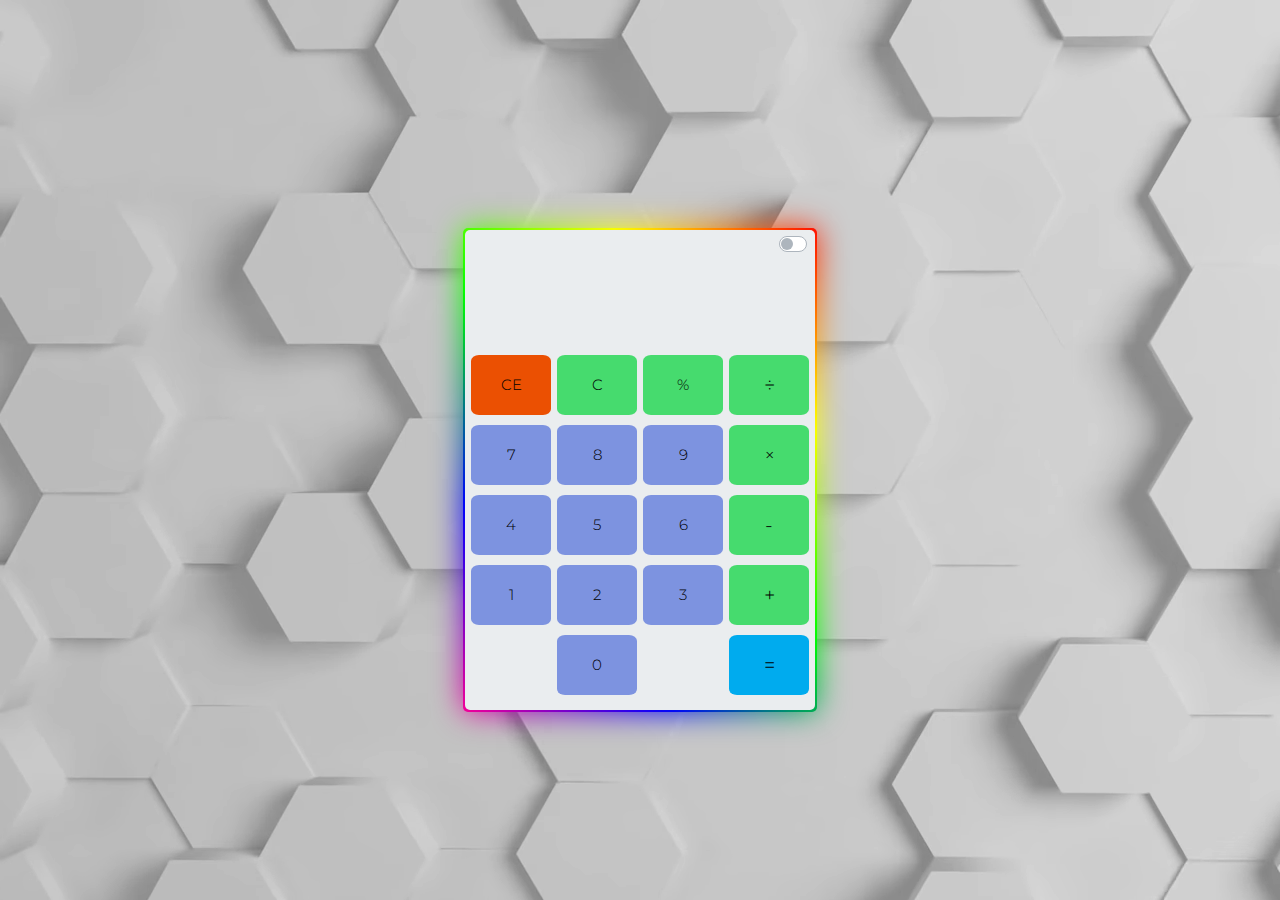
==== home.html @ ebb9b5d2 "chore: Basic Calculator Build" ====
<!--
        Welcome to my Code
        I don't know where i'm going but I'm on my way :)
-->
<!DOCTYPE html>
<html>

<head>
    <link rel="stylesheet" href="https://stackpath.bootstrapcdn.com/bootstrap/4.5.2/css/bootstrap.min.css"
        integrity="sha384-JcKb8q3iqJ61gNV9KGb8thSsNjpSL0n8PARn9HuZOnIxN0hoP+VmmDGMN5t9UJ0Z" crossorigin="anonymous">

    <link rel="stylesheet" type="text/css" href="style/home.css">
    <link rel="icon" href="src/icon.png" type="image/x-icon">
    <script src="https://code.jquery.com/jquery-3.5.1.slim.min.js"
        integrity="sha384-DfXdz2htPH0lsSSs5nCTpuj/zy4C+OGpamoFVy38MVBnE+IbbVYUew+OrCXaRkfj" crossorigin="anonymous">
    </script>
    <script src="https://cdn.jsdelivr.net/npm/popper.js@1.16.1/dist/umd/popper.min.js"
        integrity="sha384-9/reFTGAW83EW2RDu2S0VKaIzap3H66lZH81PoYlFhbGU+6BZp6G7niu735Sk7lN" crossorigin="anonymous">
    </script>
    <script src="https://stackpath.bootstrapcdn.com/bootstrap/4.5.2/js/bootstrap.min.js"
        integrity="sha384-B4gt1jrGC7Jh4AgTPSdUtOBvfO8shuf57BaghqFfPlYxofvL8/KUEfYiJOMMV+rV" crossorigin="anonymous">
    </script>
    <title>
        Basic Calculator
    </title>
</head>

<body>
    <div class="main-content">

        <div class="background-video">
            <video autoplay loop muted id="video"></video>
        </div>

        <div class="calc">
            <div class="main-calc">
                <div class="custom-control custom-switch float-right">
                    <input type="checkbox" class="custom-control-input" id="customSwitch1">
                    <label class="custom-control-label" for="customSwitch1"></label>
                </div>

                <div id="result">
                    <div id="history">
                        <p id="history-value"></p>
                    </div>
                    <div id="output">
                        <p id="output-value"></p>
                    </div>
                </div>
                <div id="keyboard">
                    <button class="operator" id="clear">CE</button>
                    <button class="operator" id="backspace">C</button>
                    <button class="operator" id="%">%</button>
                    <button class="operator" id="/">&#247;</button>

                    <button class="number" id="7">7</button>
                    <button class="number" id="8">8</button>
                    <button class="number" id="9">9</button>
                    <button class="operator" id="*">&times;</button>

                    <button class="number" id="4">4</button>
                    <button class="number" id="5">5</button>
                    <button class="number" id="6">6</button>
                    <button class="operator" id="-">-</button>

                    <button class="number" id="1">1</button>
                    <button class="number" id="2">2</button>
                    <button class="number" id="3">3</button>
                    <button class="operator" id="+">+</button>

                    <button class="empty" id="empty"></button>
                    <button class="number" id="0">0</button>
                    <button class="empty" id="empty"></button>
                    <button class="operator" id="=">=</button>
                </div>
            </div>
        </div>
    </div>
    <script src="Script/Calculator.js"></script>
</body>

</html>
<!--
It's not who I am underneath, but what I do that defines me

MMMMMMMMMMMMMMMMMMMMM.                             MMMMMMMMMMMMMMMMMMMMM
 `MMMMMMMMMMMMMMMMMMMM           M\  /M           MMMMMMMMMMMMMMMMMMMM'
   `MMMMMMMMMMMMMMMMMMM          MMMMMM          MMMMMMMMMMMMMMMMMMM'
     MMMMMMMMMMMMMMMMMMM-_______MMMMMMMM_______-MMMMMMMMMMMMMMMMMMM
      MMMMMMMMMMMMMMMMMMMMMMMMMMMMMMMMMMMMMMMMMMMMMMMMMMMMMMMMMMMM
      MMMMMMMMMMMMMMMMMMMMMMMMMMMMMMMMMMMMMMMMMMMMMMMMMMMMMMMMMMMM
      MMMMMMMMMMMMMMMMMMMMMMMMMMMMMMMMMMMMMMMMMMMMMMMMMMMMMMMMMMMM
     .MMMMMMMMMMMMMMMMMMMMMMMMMMMMMMMMMMMMMMMMMMMMMMMMMMMMMMMMMMMM.
    MMMMMMMMMMMMMMMMMMMMMMMMMMMMMMMMMMMMMMMMMMMMMMMMMMMMMMMMMMMMMMMM
                   `MMMMMMMMMMMMMMMMMMMMMMMMMMMMMMMM'
                          `MMMMMMMMMMMMMMMMMM'
                              `MMMMMMMMMM'
                                 MMMMMM 
                                  MMMM
                                   MM

-->
---- style/home.css ----
/*
		Welcome to my Code
		I don't know where i'm going but I'm on my way :)
*/
@import url('https://fonts.googleapis.com/css2?family=Montserrat&display=swap');
* {
    box-sizing: border-box;
}

body {
    margin: 0;
    font-size: 1rem;
    font-weight: normal;
    line-height: 1.5;
    color: #333;
    overflow: hidden;
}

.main-content {
    height: 100vh;
    display: flex;
    align-items: center;
    justify-content: center;
}

.background-video {
    position: absolute;
    top: 0;
    left: 0;
    width: 100%;
    height: 100vh;
    overflow: hidden;
}

.background-video video {
    min-height: 100%;
    min-width: 100%;
}

.calc {
    width: 350px;
    height: 480px;
    margin: 0 auto;
    top: 20px;
    position: relative;
    border-radius: 5px;
    z-index: 2;
}

.main-calc {
    width: 350px;
    height: 480px;
    background-color: #eaedef;
    border-radius: 5px;
}

.main-calc-dark {
    background: rgb(27, 40, 56);
}

.main-calc::before,
.main-calc::after {
    content: '';
    position: absolute;
    top: -2px;
    left: -2px;
    background: linear-gradient(45deg, #fb0094, #0000ff, #00ff00, #ffff00, #ff0000, #fb0094, #0000ff, #00ff00, #ffff00, #ff0000);
    border-radius: 5px;
    width: 100%;
    height: 100%;
    background-size: 400%;
    width: calc(100% + 4px);
    height: calc(100% + 4px);
    z-index: -1;
    animation: animate 30s linear infinite;

}

.main-calc::after {
    filter: blur(15px);
    border-radius: 5px;
}

@keyframes animate {
    0% {
        background-position: 0 0;
    }

    50% {
        background-position: 300% 0;
    }

    100% {
        background-position: 0 0;
    }

}

.custom-control {
    margin-top: 2px;
}

.custom-control-label:hover {
    cursor: pointer;
}

#result {
    height: 120px;
}

#history {
    text-align: right;
    height: 20px;
    margin: 0 20px;
    padding-top: 20px;
    font-size: 15px;
    color: #919191;
}

#output {
    text-align: right;
    height: 60px;
    margin: 10px 20px;
    font-size: 30px;
}

.output-dark {
    color: whitesmoke;
}

#keyboard {
    height: 400px;
}

.operator,
.number,
.empty {
    width: 80px;
    height: 60px;
    margin: 5px 0px 5px 6px;
    float: left;
    border-radius: 10%;
    border-width: 0;
    font-weight: 300;
    font-size: 15px;
    font-family: 'Montserrat', sans-serif;
}

.number,
.operator {
    cursor: pointer;
}

.empty {
    background-color: #eaedef;
}

.empty-dark {
    background: rgb(27, 40, 56);
}

.number {
    background-color: rgb(125, 147, 224);
    z-index: 1;
}

.number-dark {
    color: whitesmoke;
    background-color: #333;
}

.number:active {
    font-size: 17px;
}

.operator {
    background-color: rgb(70, 219, 110);
    transition: all 300ms ease;
}

.operator:active {
    background-color: rgba(70, 219, 110, 0.6);
}

.operator:active,
.number:active {
    font-size: 13px;
}

.operator:focus,
.number:focus,
.empty:focus {
    outline: 0;
}

button:nth-child(1) {
    background-color: rgb(235, 80, 2);
    transition: all 300ms ease;
}

button:nth-child(1):active {
    background-color: rgba(235, 80, 2, 0.8);
}

button:nth-child(4) {
    font-size: 20px;
}

button:nth-child(8) {
    font-size: 20px;
}

button:nth-child(12) {
    font-size: 20px;
}

button:nth-child(16) {
    font-size: 20px;
}

button:nth-child(20) {
    font-size: 20px;
    background-color: rgb(0, 171, 238);
    transition: all 300ms ease;
}

button:nth-child(20):active {
    font-size: 20px;
    background-color: rgba(0, 171, 238, 0.8);
}

.custom-control-input:checked~.custom-control-label::before {
    color: #fff !important;
    border-color: black !important;
    background-color: black !important;
}

/*
It's not who I am underneath, but what I do that defines me

MMMMMMMMMMMMMMMMMMMMM.                             MMMMMMMMMMMMMMMMMMMMM
 `MMMMMMMMMMMMMMMMMMMM           M\  /M           MMMMMMMMMMMMMMMMMMMM'
   `MMMMMMMMMMMMMMMMMMM          MMMMMM          MMMMMMMMMMMMMMMMMMM'
     MMMMMMMMMMMMMMMMMMM-_______MMMMMMMM_______-MMMMMMMMMMMMMMMMMMM
      MMMMMMMMMMMMMMMMMMMMMMMMMMMMMMMMMMMMMMMMMMMMMMMMMMMMMMMMMMMM
      MMMMMMMMMMMMMMMMMMMMMMMMMMMMMMMMMMMMMMMMMMMMMMMMMMMMMMMMMMMM
      MMMMMMMMMMMMMMMMMMMMMMMMMMMMMMMMMMMMMMMMMMMMMMMMMMMMMMMMMMMM
     .MMMMMMMMMMMMMMMMMMMMMMMMMMMMMMMMMMMMMMMMMMMMMMMMMMMMMMMMMMMM.
    MMMMMMMMMMMMMMMMMMMMMMMMMMMMMMMMMMMMMMMMMMMMMMMMMMMMMMMMMMMMMMMM
                   `MMMMMMMMMMMMMMMMMMMMMMMMMMMMMMMM'
                          `MMMMMMMMMMMMMMMMMM'
                              `MMMMMMMMMM'
                                 MMMMMM 
                                  MMMM
                                   MM
*/
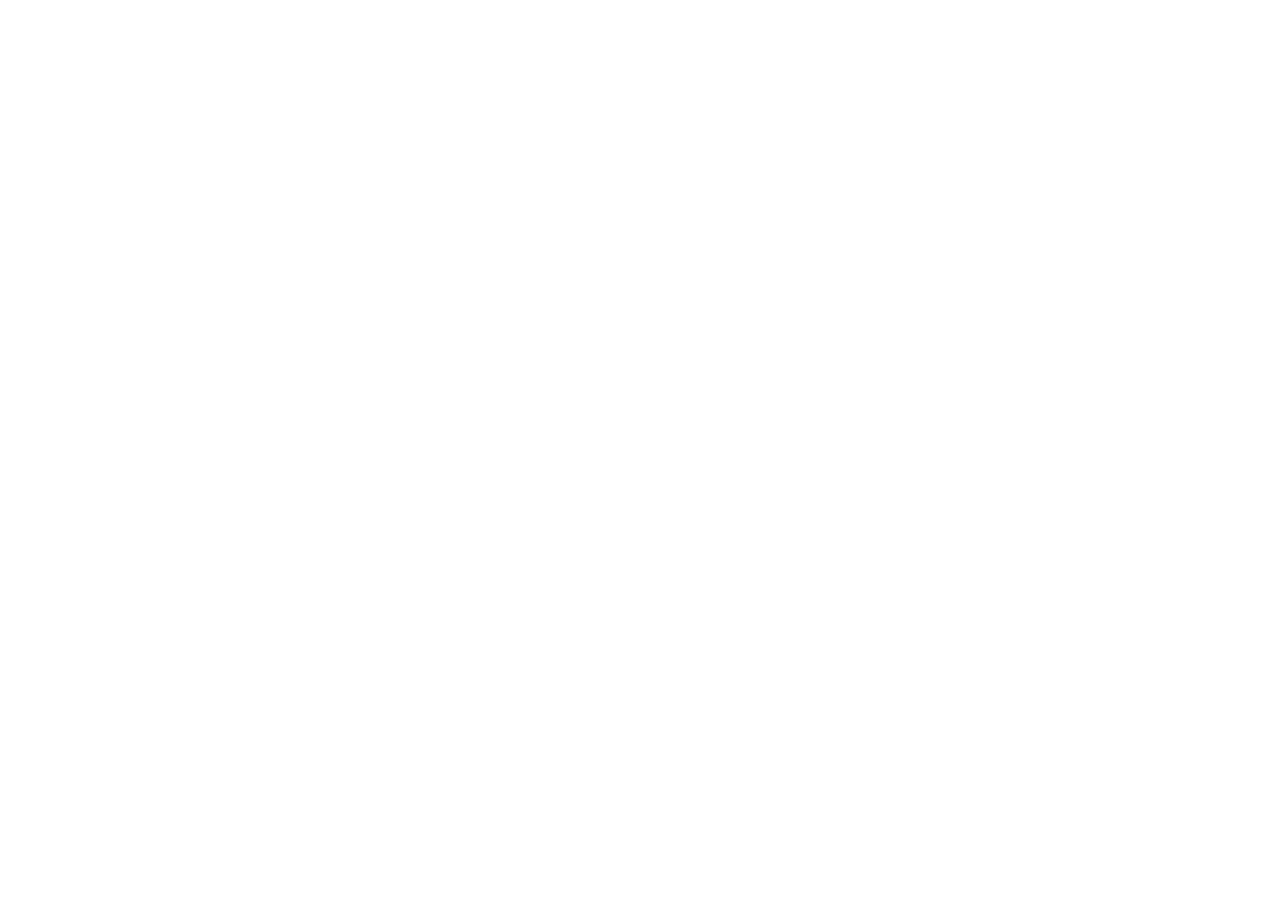
==== commit d7556af0: "feat: Loader has been included" ====
--- a/home.html
+++ b/home.html
@@ -26,6 +26,7 @@
 </head>
 
 <body>
+    <div id="loading"></div>
     <div class="main-content">
 
         <div class="background-video">
--- a/style/home.css
+++ b/style/home.css
@@ -3,8 +3,17 @@
 		I don't know where i'm going but I'm on my way :)
 */
 @import url('https://fonts.googleapis.com/css2?family=Montserrat&display=swap');
+
 * {
     box-sizing: border-box;
+}
+
+#loading {
+    position: fixed;
+    width: 100%;
+    height: 100vh;
+    background: white url('https://mir-s3-cdn-cf.behance.net/project_modules/max_1200/6d391369321565.5b7d0d570e829.gif') no-repeat center center;
+    z-index: 10;
 }
 
 body {
